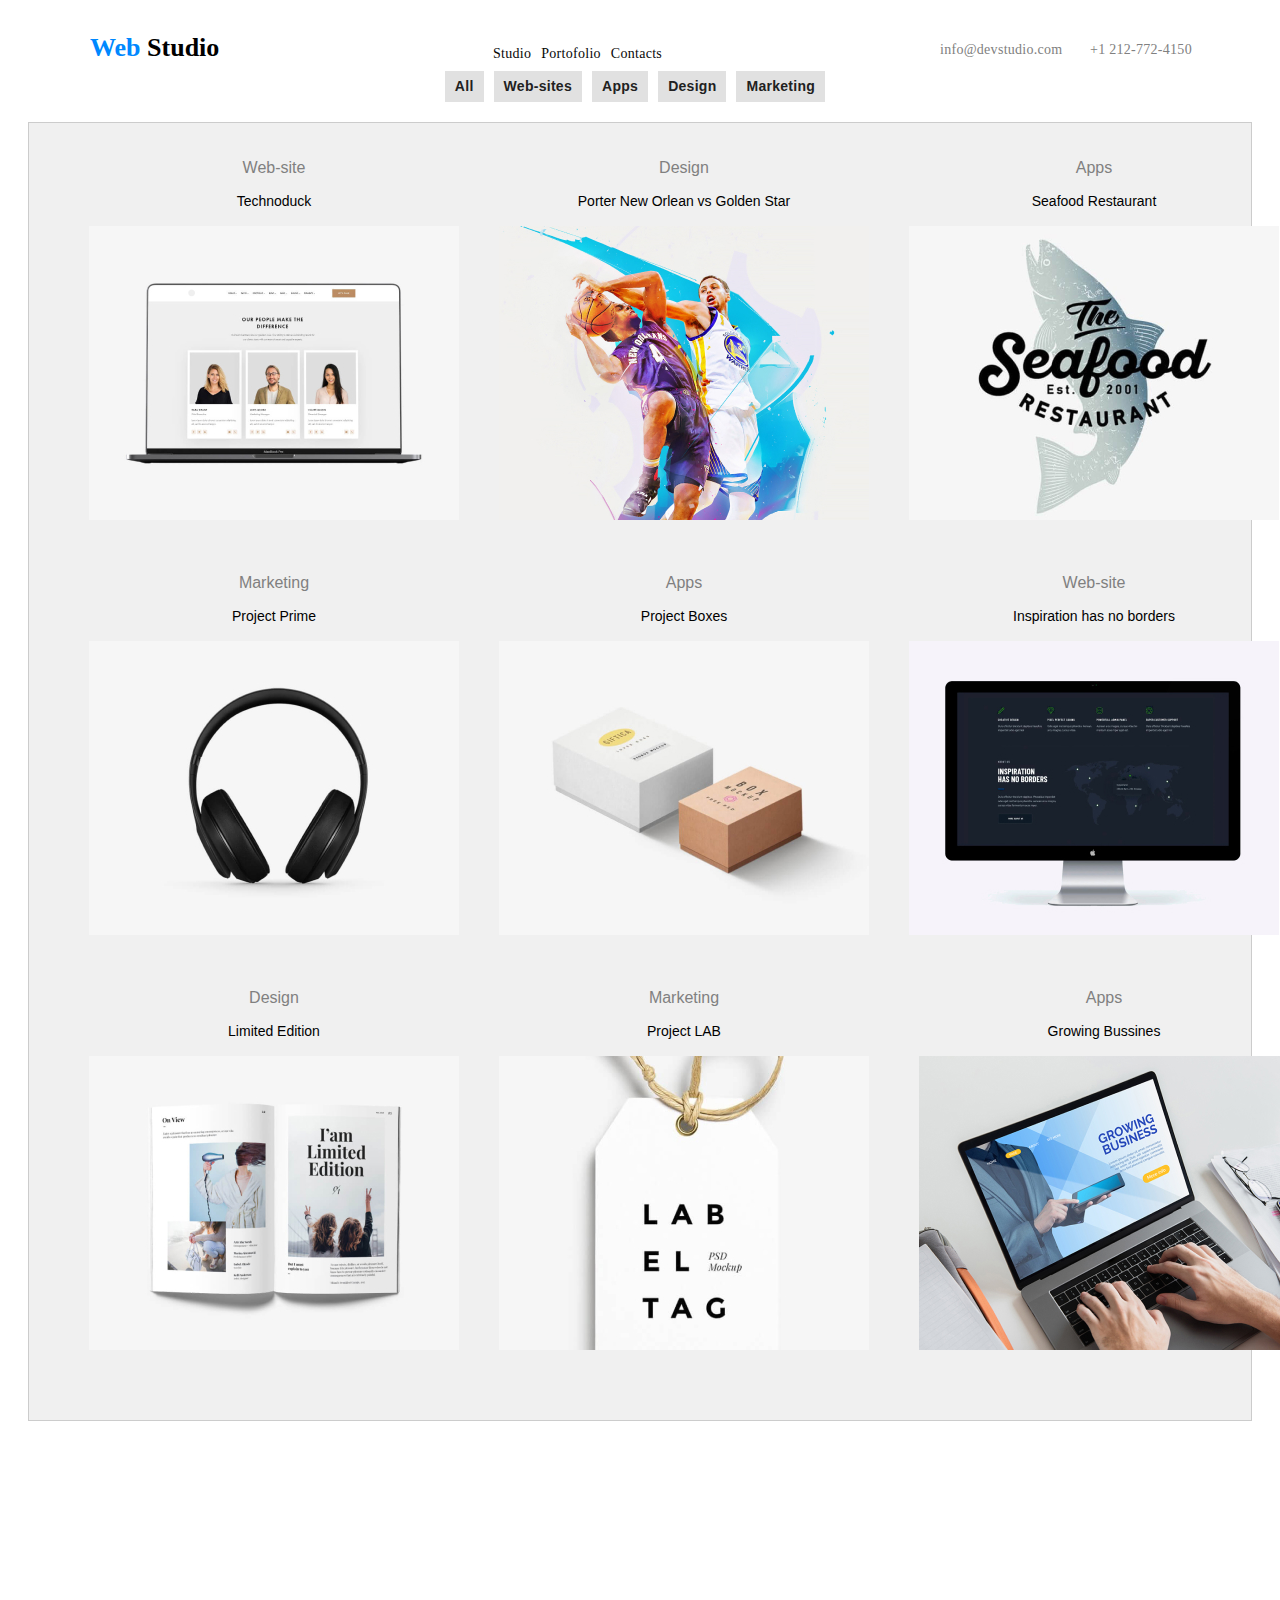
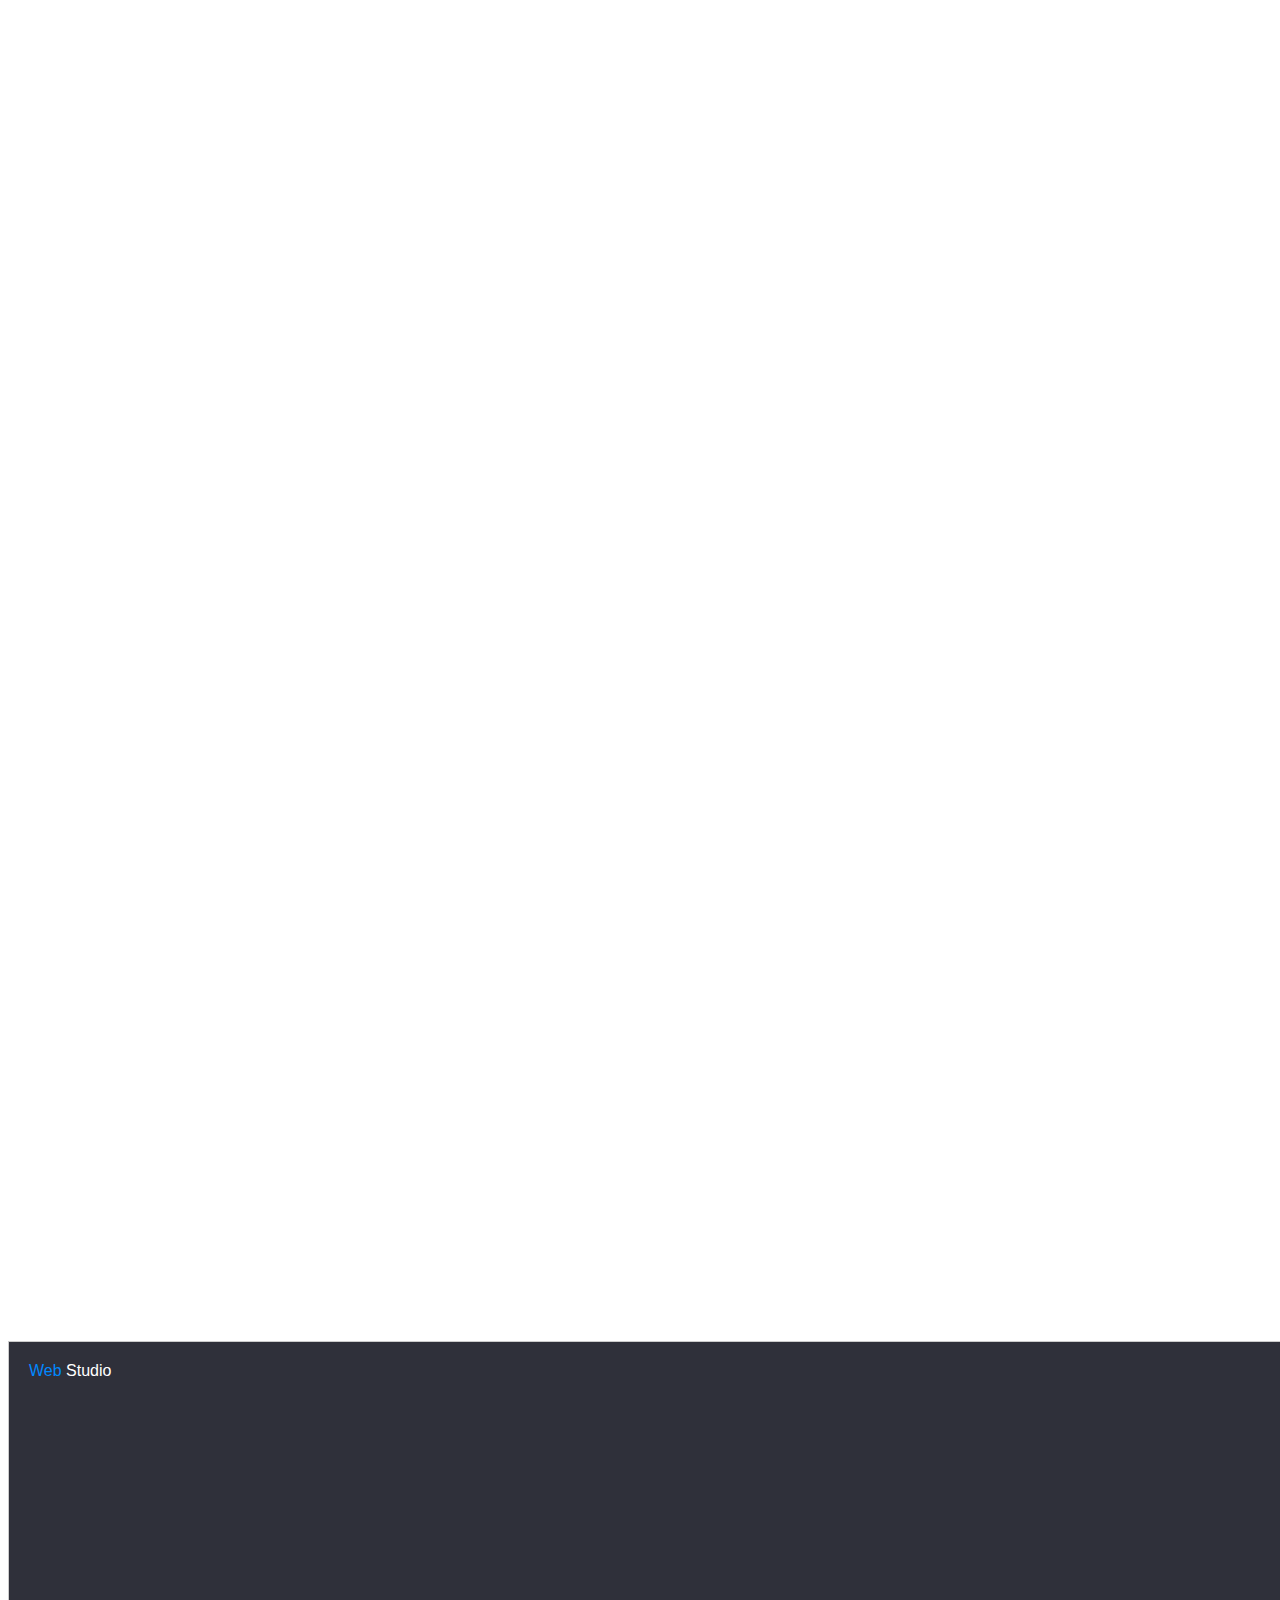
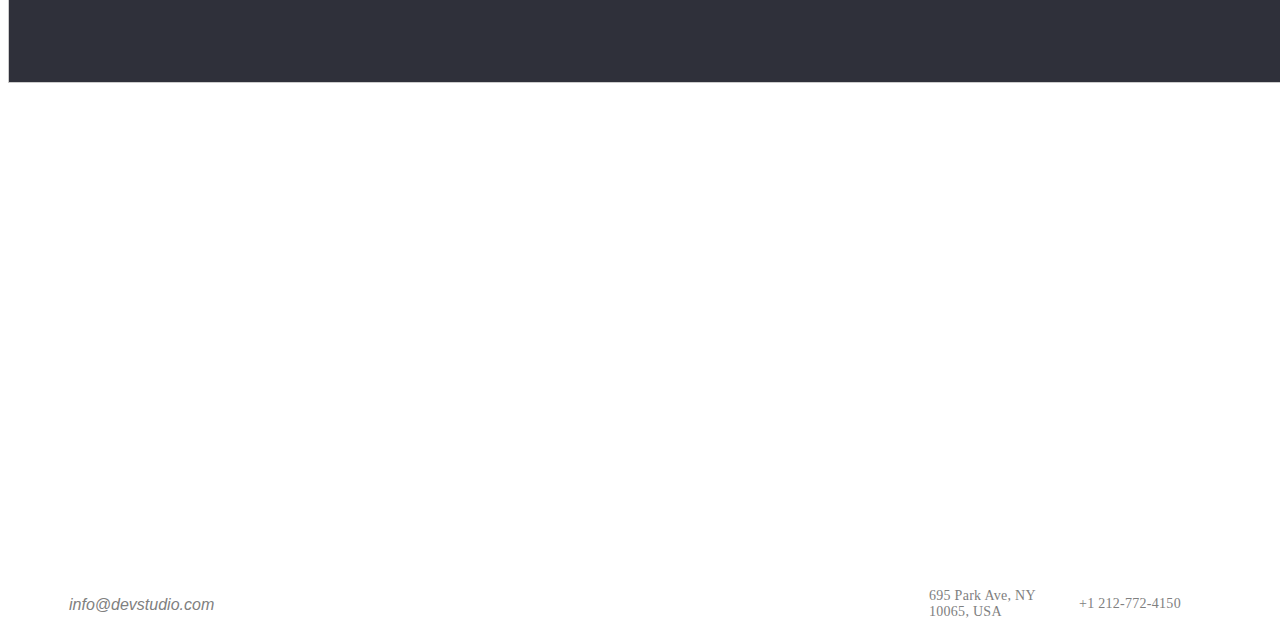
==== portofolio.html @ ecae7c15 "commit" ====
<!DOCTYPE html>
<html lang="en">
  <head>
    <meta charset="UTF-8" />
    <meta name="viewport" content="width=device-width, initial-scale=1.0" />
    <title>WebStudio</title>
    <link rel="stylesheet" href="css/modern-normalize.min.css" />
    <link rel="stylesheet" href="css/styles.css" />
  </head>

  <body>
    <header>
      <div class="container">
        <div class="webstudio">
          <a
            href="index.html"
            style="color: rgb(0, 136, 255); text-decoration: none">
            Web
          </a>
          <a href="index.html" style="color: black; text-decoration: none"
            >Studio</a
          >
        </div>

        <ul class="menu">
          <li><a href="index.html">Studio</a></li>
          <li><a href="portofolio.html">Portofolio</a></li>
          <li><a href="#">Contacts</a></li>
        </ul>

        <ul class="contact-list">
          <li><a href="mailto:info@devstudio.com">info@devstudio.com</a></li>
          <li><a href="tel:+1/212-772-4150">+1 212-772-4150</a></li>
        </ul>
      </div>
    </header>

    <main>
      <div class="filter-buttons">
        <button onclick="filterItems('all')">All</button>
        <button onclick="filterItems('websites')">Web-sites</button>
        <button onclick="filterItems('apps')">Apps</button>
        <button onclick="filterItems('design')">Design</button>
        <button onclick="filterItems('marketing')">Marketing</button>
      </div>

      <section>
        <ul id="portofoliolist">
          <li data-category="websites">
            Web-site
            <p>Technoduck</p>
            <img src="images/img1.jpg" alt="websites" />
          </li>

          <li data-category="design">
            Design
            <p>Porter New Orlean vs Golden Star</p>
            <img src="images/img2.jpg" alt="Design" />
          </li>

          <li data-category="apps">
            Apps
            <p>Seafood Restaurant</p>
            <img src="images/img3.jpg" alt="Apps" />
          </li>

          <li data-category="marketing">
            Marketing
            <p>Project Prime</p>
            <img src="images/img4.jpg" />
          </li>

          <li data-category="apps">
            Apps
            <p>Project Boxes</p>
            <img src="images/img5.jpg" alt="Apps" />
          </li>

          <li data-category="websites">
            Web-site
            <p>Inspiration has no borders</p>
            <img src="images/img6.jpg" alt="websites" />
          </li>

          <li data-category="design">
            Design
            <p>Limited Edition</p>
            <img src="images/img7.jpg" alt="design" />
          </li>

          <li data-category="Marketing">
            Marketing
            <p>Project LAB</p>
            <img src="images/img8.jpg" alt="marketing" />
          </li>

          <li data-category="apps">
            Apps
            <p>Growing Bussines</p>
            <img src="images/img9.jpg" alt="apps" />
          </li>
        </ul>
      </section>
    </main>

    <footer>
      <section class="box-bottom">
        <div>
          <a
            href="index.html"
            style="color: rgb(0, 136, 255); text-decoration: none">
            Web
          </a>
          <a
            href="index.html"
            style="color: rgb(255, 255, 255); text-decoration: none">
            Studio
          </a>
          <address>
            <ul class="contact-list">
              <li>
                <a
                  href="https://www.google.com/search?q=695+Park+Ave%2C+NY+10065%2C+USA&oq=695+Park+Ave%2C+NY+10065%2C+USA&aqs=chrome..69i57j0i22i30.980j0j7&sourceid=chrome&ie=UTF-8">
                  695 Park Ave, NY 10065, USA
                </a>
              </li>
              <li>
                <a href="mailto:info@devstudio.com">info@devstudio.com</a>
              </li>
              <li>
                <a href="tel:+1 212-772-4150">+1 212-772-4150</a>
              </li>
            </ul>
          </address>
        </div>
      </section>
    </footer>
  </body>
</html>
---- css/styles.css ----
.container {
  display: flex;
  flex-direction: column;
  width: 1200px;
  margin: 0 auto;
}

.webstudio {
  font-family: "Raleway", sans-serif;
  font-weight: 700;
  font-family: "Raleway";
  font-style: normal;
  font-weight: 700;
  font-size: 26px;
  line-height: 31px;
  position: absolute;
  width: 145px;
  height: 31px;
  left: 50px;
  top: 24px;
  letter-spacing: 0em;
}
ul {
  list-style: none;
}

ul li {
  display: inline-block;
  margin-right: 20px;
}

ul li:last-child {
  margin-right: 0;
}

ul li h4 {
  font-size: 18px;
  font-weight: bold;
}

ul li p {
  font-size: 14px;
  line-height: 1.5;
}
@import url("https://fonts.googleapis.com/css2?family=Raleway:wght@700&family=Roboto:wght@400;500;700;900&display=swap");
body {
  font-family: "Roboto", sans-serif;
  display: flex;
  flex-direction: column;
}
main {
  display: flex;
  flex-direction: column;
}
.menu {
  font-family: "Roboto", sans-serif;
}
.nav-links a,
.nav-links a:hover,
.nav-links a:focus {
  text-decoration: none;
}
.menu li:hover {
  color: #2196f3;
}

.menu li:hover a {
  color: rgb(0, 136, 255);
}
.menu a,
.menu a:hover,
.menu a:focus {
  color: #080808;
  text-decoration: none;
}

.studio-link:hover {
  color: rgb(0, 98, 255);
  text-decoration: none;
}

.studio-link:hover {
  color: black;
}
.menu {
  position: absolute;
  width: 42px;
  height: 16px;
  left: 453px;
  top: 32px;
  font-family: "Roboto";
  font-style: normal;
  font-weight: 500;
  font-size: 14px;
  line-height: 16px;
  letter-spacing: 0.02em;
  color: #212121;
}
.menu {
  display: flex;
  list-style: none;
  align-items: center;
}

.menu li {
  margin-right: 10px;
}

.menu li:last-child {
  margin-right: 0;
}
.contact-list {
  display: flex;
  list-style: none;
  align-items: center;
}

.contact-list li {
  margin-right: 10px;
}

.contact-list li:last-child {
  margin-right: 0;
}
.contact-list li {
  display: flex;
  align-items: center;
  margin-bottom: 10px; /* Adaugă spațiu între elementele de contact */
}

.contact-list li a {
  color: gray;
  text-decoration: none;
  display: flex;
  flex-direction: column; /* Afișează textul pe mai multe rânduri */
}

.contact-list li a svg {
  width: 16px;
  height: 13px;
  fill: #757575;
  margin-bottom: 5px;
  transition: fill 0.2s; /* Tranzitie de culoare */
}

/*hover/focus */
.contact-list li a:hover svg,
.contact-list li a:focus svg {
  fill: #2196f3;
}

/* info@devstudio.com */
.contact-list li:first-child {
  position: absolute;
  width: 135px;
  height: 16px;
  left: 900px;
  font-family: "Roboto";
  font-style: normal;
  font-weight: 500;
  font-size: 14px;
  line-height: 16px;
  letter-spacing: 0.02em;
  color: #2196f3;
}

/* +1 212-772-4150 */
.contact-list li:last-child {
  position: absolute;
  width: 113px;
  height: 16px;
  left: 1050px;
  font-family: "Roboto";
  font-style: normal;
  font-weight: 500;
  font-size: 14px;
  line-height: 16px;
  letter-spacing: 0.02em;
  color: #757575;
}

a[rel="webstudio"]::before {
  content: "web";
  color: blue;
}

a[rel="webstudio"]::after {
  content: "studio";
  color: black;
}

ul {
  list-style-type: none;
}
.nav-links a {
  font-weight: 500;
  font-size: 14;
  line-height: 1.88;
  letter-spacing: 0.02em;
  text-decoration: none;
  color: #212121;
}
.header-adress a {
  font-weight: 500;
  font-size: 14;
  line-height: 1.88;
  letter-spacing: 0.02em;
  text-decoration: none;
  color: #757575;
}
.nav-links a:hover,
.nav-links a:focus,
.header-adress a:hover,
.header-adress a:focus {
  color: #080808;
}
.webstudio {
  position: relative;
  z-index: 2;
}
.webstudio li a:hover {
  color: rgb(0, 136, 255);
  text-decoration: none;
}
.contact-list li a {
  color: gray;
  text-decoration: none;
}
.contact-list {
  position: relative;
  z-index: 2;
}
.contact-list li a:hover {
  color: rgba(33, 150, 243, 1);
}

/*section1*/
#mySection .container {
  max-width: 1100px;
  margin: 0 auto;
  background-color: transparent;
  top: 1200px;
}
#mySection {
  margin-top: 1000px;
  background-color: transparent;
  border: none;
  padding: 0;
  margin: 0;
  z-index: 2;
  top: 1500px;
}

/*section2*/
#myImages.container {
  display: flex;
  justify-content: center;
  align-items: center;
  flex-direction: column;
  max-width: 1500px;
  margin: 0 auto;
  background-color: transparent;
}

#whatWeDo .container {
  max-width: 1200px;
  margin: 0 auto;
}
#myImages {
  display: flex;
  align-items: center;
  background-color: transparent;
  border: none;
  padding: 0;
  margin: 0;
}

#myDesigners.container {
  max-width: 1200px;
  margin: 0 auto;
}
/*cele 4 paragrafe mutate prin margin*/
.feature-list {
  display: flex;
  align-items: center;
  background-color: transparent;
  border: none;
  padding: 0;
  margin: 0;
  display: flex;
  flex-direction: row;
  margin: 700px 0;
  gap: 30px;
}

.feature-list li {
  flex: 1;
}
.feature-list li p {
  margin-bottom: 10px;
}
.feature-list svg {
  margin-top: 10px;
}

.images-list {
  display: flex;
  flex-direction: row;
  margin: 2500px 0;
}

.images-list li {
  flex: 1;
}
.images-list {
  position: relative;
}

.images-list h2 {
  position: absolute;
  top: 140%;
  left: 50%;
  transform: translate(-50%, -50%);
  text-align: center;
  margin: 50px 0 0;
  padding: 0;
}

#myImages h2,
#myDesigners h2 {
  display: flex;
  justify-content: center;
  margin-top: -500px;
}

.images-list li {
  display: inline-block;
  margin: 10px;
}
.designers-list {
  flex-direction: row;
  display: flex;
  justify-content: center;
  align-items: center;
  flex-wrap: wrap;
}
/*foto designers*/
.designers-list li {
  flex: 0 0 200px;
  text-align: center;
  margin: 20px;
}

.designers-list h2 {
  position: absolute;
  top: 1100%;
  left: 50%;
  transform: translate(-50%, -50%);
  text-align: center;
  margin: 50px 0 0;
  padding: 0;
}
.designers-list img {
  width: 200px;
  height: 200px;
  top: 10px;
}
.designers-list h4,
.designers-list p {
  margin-top: 10px;
  top: 1000px;
}

#mySection {
  margin-bottom: 100px;
}

#myImages {
  margin-bottom: 100px;
}

.filter-buttons button {
  font-family: "Roboto", sans-serif;
  font-weight: 700;
  font-size: 14px;
  line-height: 1.5;
  letter-spacing: 0.02em;
  text-decoration: none;
  display: inline-block;
  color: #212121;
  background-color: rgb(225, 225, 225);
  border: none;
  cursor: pointer;
  margin-right: 10px;
  padding: 5px 10px;
  z-index: 2;
}

.filter-buttons button:hover,
.filter-buttons button:focus {
  color: rgb(255, 255, 255);
  background-color: rgb(0, 136, 255);
}
#portofoliolist li[data-category] {
  color: gray;
}
#portofoliolist li[data-category] p {
  color: initial;
}
.box-top {
  display: flex;
  justify-content: center;
  align-items: center;
  flex-direction: column;
  position: absolute;
  width: 1600px;
  height: 600px;
  margin: 0;
  left: 0px;
  top: 100px;
  background-color: #2f303a;
  background: var(--color-background);
  background-image: url("/images/background.jpg");
}
/*what we do*/
section ul {
  display: flex;
  flex-direction: column;
  top: 800px;
}

section ul li {
  margin-bottom: 20px;
}

section h4 {
  margin-top: 50px;
  z-index: 2;
}

section ul li img {
  position: relative;
  margin-bottom: 10px;
}

section h1 {
  position: absolute;
  top: 50%;
  left: 50%;
  transform: translate(-50%, -50%);
  z-index: 2;
  color: #ffffff;
}
section {
  margin-top: 200px;
  display: block;
  margin: 20px;
  padding: 20px;
  background-color: #f0f0f0;
  border: 1px solid #ccc;
}

section button {
  position: absolute;
  top: 70%;
  left: 50%;
  transform: translate(-50%, -50%);
  z-index: 2;
  color: #ffffff;
  background-color: #2196f3;
}

.filter-buttons {
  display: flex;
  justify-content: center;
  align-items: center;
}

#portofoliolist {
  display: grid;
  grid-template-columns: repeat(3, 1fr);
  gap: 20px;
}

#portofoliolist li {
  text-align: center;
}

footer {
  position: relative;
  width: 100%;
  top: 1500px;
}

.web-footer {
  font-family: "Raleway", sans-serif;
  font-weight: 700;
  font-style: normal;
  font-weight: 700;
  font-size: 26px;
  line-height: 31px;
  letter-spacing: 0.03em;
}

section.box-bottom {
  display: flex;
  width: 1400px;
  height: 300px;
  margin: 0;
  left: 0px;
  top: 40px;
  background-color: #2f303a;
}

.efective-adress {
  font-weight: 400;
  font-size: 14;
  line-height: 1.88;
  letter-spacing: 0.03em;
  text-decoration: none;
  color: #ffffff;
}
address {
  text-align: left;
}

.box-bottom {
  display: flex;
  justify-content: left;
}

footer .contact-list {
  display: flex;
  flex-direction: column;
  align-items: flex-start;
}

footer .contact-list li {
  margin-bottom: 10px;
}
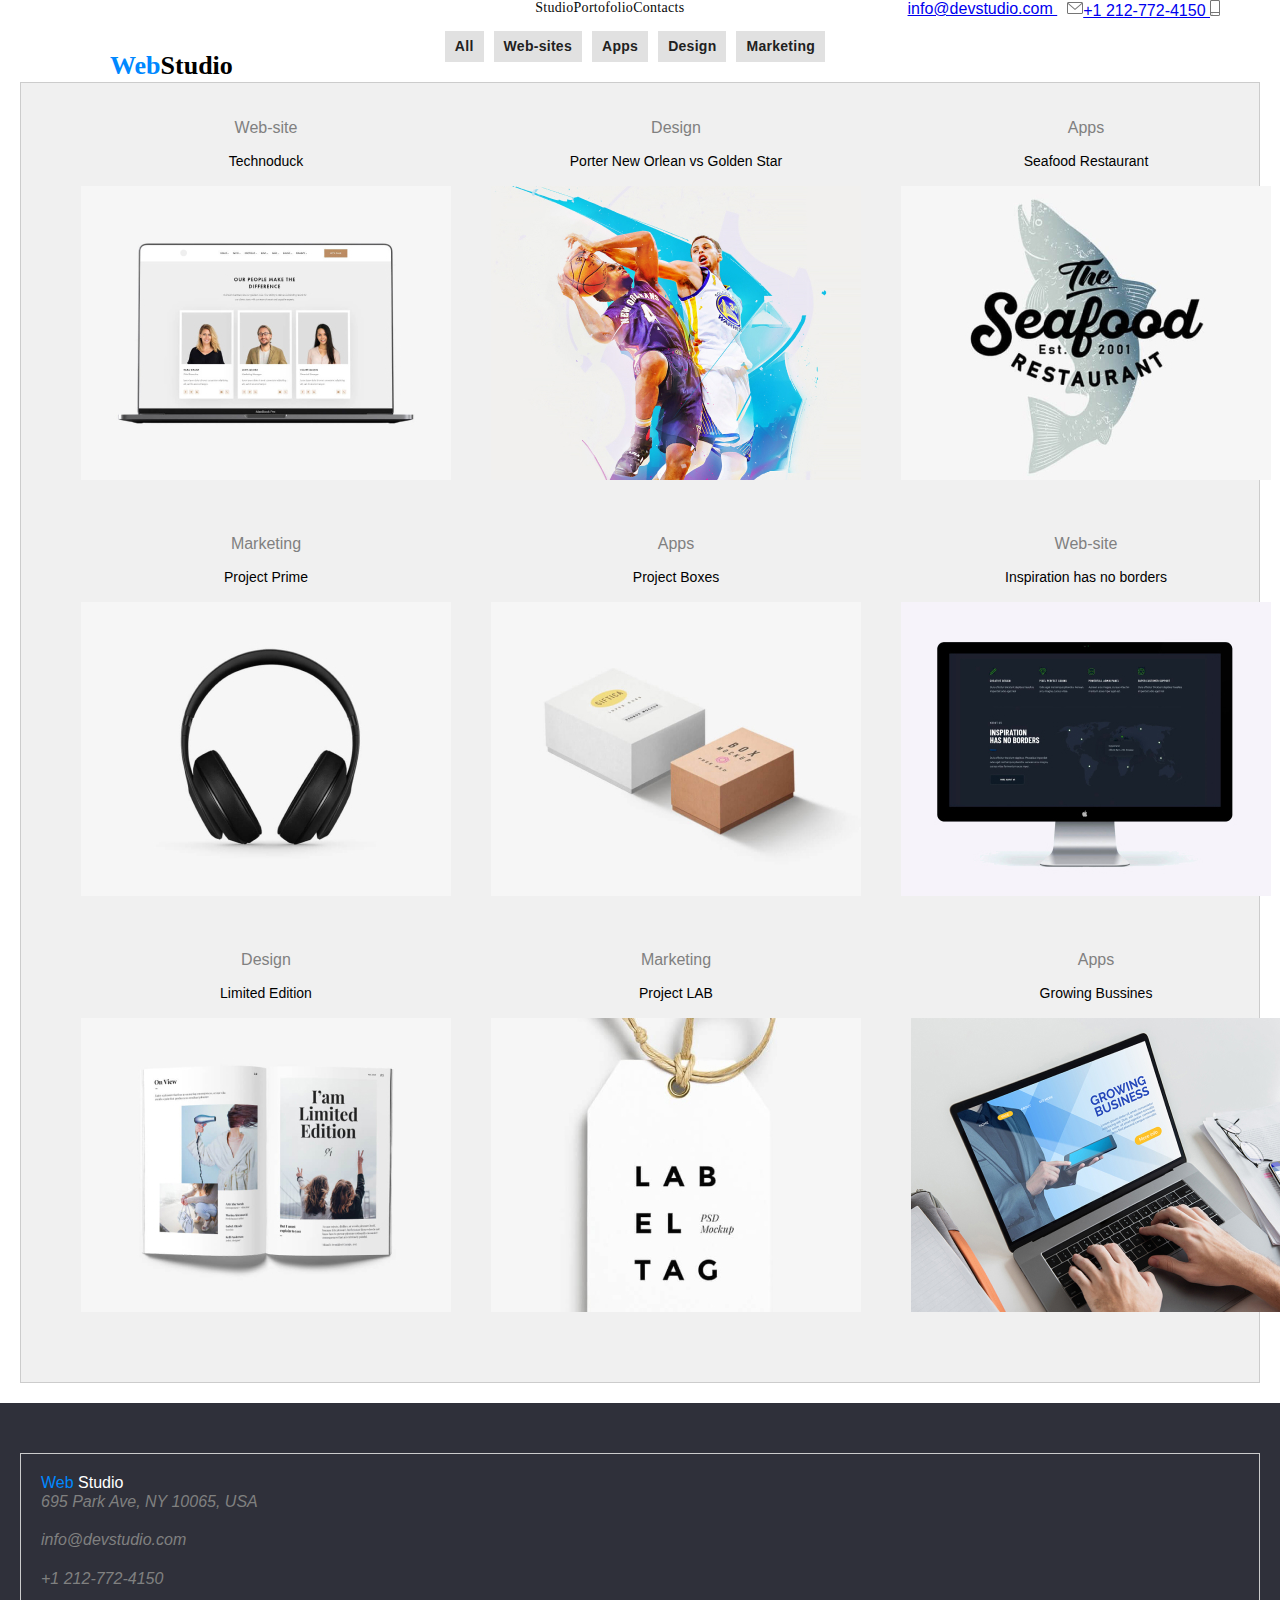
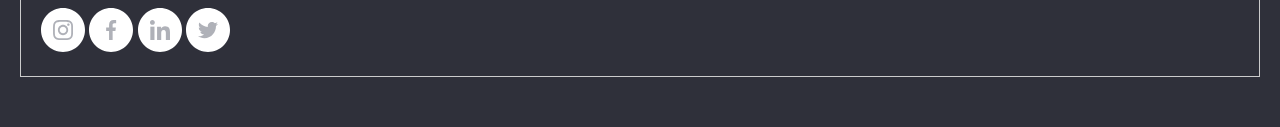
==== commit 9358f954: "commit" ====
--- a/portofolio.html
+++ b/portofolio.html
@@ -4,34 +4,61 @@
     <meta charset="UTF-8" />
     <meta name="viewport" content="width=device-width, initial-scale=1.0" />
     <title>WebStudio</title>
-    <link rel="stylesheet" href="css/modern-normalize.min.css" />
+    <link rel="stylesheet" href="css/modern-normalize.css" />
     <link rel="stylesheet" href="css/styles.css" />
   </head>
 
   <body>
     <header>
-      <div class="container">
+      <div class="header-container">
+        <!-- LOGO -->
         <div class="webstudio">
-          <a
-            href="index.html"
-            style="color: rgb(0, 136, 255); text-decoration: none">
-            Web
+          <a class="logo-link" href="index.html">
+            <div style="display: flex">
+              <p style="color: rgb(0, 136, 255)">Web</p>
+              <p style="color: rgb(0, 0, 0)">Studio</p>
+            </div>
           </a>
-          <a href="index.html" style="color: black; text-decoration: none"
-            >Studio</a
-          >
-        </div>
-
-        <ul class="menu">
-          <li><a href="index.html">Studio</a></li>
-          <li><a href="portofolio.html">Portofolio</a></li>
-          <li><a href="#">Contacts</a></li>
-        </ul>
-
-        <ul class="contact-list">
-          <li><a href="mailto:info@devstudio.com">info@devstudio.com</a></li>
-          <li><a href="tel:+1/212-772-4150">+1 212-772-4150</a></li>
-        </ul>
+        </div>
+
+        <div class="menu">
+          <div><a href="index.html">Studio</a></div>
+          <div><a href="portofolio.html">Portofolio</a></div>
+          <div><a href="#">Contacts</a></div>
+        </div>
+
+        <div class="contact-list">
+          <div class="email-container">
+            <a href="mailto:info@devstudio.com">info@devstudio.com </a>
+            <svg
+              xmlns="http://www.w3.org/2000/svg"
+              width="16"
+              height="13"
+              fill="none"
+              style="margin-left: 10px">
+              <path
+                fill="#757575"
+                d="M14.5.988h-13c-.827 0-1.5.673-1.5 1.5v8.997c0 .827.673 1.5 1.5 1.5h13c.827 0 1.5-.673 1.5-1.5V2.488c0-.827-.673-1.5-1.5-1.5Zm0 1c.068 0 .133.014.192.039L8 7.824 1.308 2.027a.498.498 0 0 1 .192-.039h13Zm0 9.997h-13a.5.5 0 0 1-.5-.5V3.083l6.672 5.78a.5.5 0 0 0 .656 0L15 3.084v8.402a.5.5 0 0 1-.5.5Z" />
+            </svg>
+          </div>
+          <div>
+            <a href="tel:+1/212-772-4150"
+              >+1 212-772-4150
+              <svg
+                xmlns="http://www.w3.org/2000/svg"
+                width="10"
+                height="16"
+                fill="none">
+                <path
+                  fill="#757575"
+                  d="M8.5 0h-7C.673 0 0 .673 0 1.5v13c0 .827.673 1.5 1.5 1.5h7c.827 0 1.5-.673 1.5-1.5v-13C10 .673 9.327 0 8.5 0Zm-7 1h7a.5.5 0 0 1 .5.5V12H1V1.5a.5.5 0 0 1 .5-.5Zm7 14h-7a.5.5 0 0 1-.5-.5V13h8v1.5a.5.5 0 0 1-.5.5Z" />
+                <path
+                  fill="#757575"
+                  d="M2.354 13.739a.445.445 0 0 1 0 .66.526.526 0 0 1-.708 0 .445.445 0 0 1 0-.66.525.525 0 0 1 .708 0Z" />
+              </svg>
+            </a>
+          </div>
+        </div>
       </div>
     </header>
 
@@ -105,7 +132,7 @@
 
     <footer>
       <section class="box-bottom">
-        <div>
+        <div class="logo">
           <a
             href="index.html"
             style="color: rgb(0, 136, 255); text-decoration: none">
@@ -113,26 +140,136 @@
           </a>
           <a
             href="index.html"
-            style="color: rgb(255, 255, 255); text-decoration: none">
-            Studio
-          </a>
-          <address>
-            <ul class="contact-list">
-              <li>
-                <a
-                  href="https://www.google.com/search?q=695+Park+Ave%2C+NY+10065%2C+USA&oq=695+Park+Ave%2C+NY+10065%2C+USA&aqs=chrome..69i57j0i22i30.980j0j7&sourceid=chrome&ie=UTF-8">
-                  695 Park Ave, NY 10065, USA
-                </a>
-              </li>
-              <li>
-                <a href="mailto:info@devstudio.com">info@devstudio.com</a>
-              </li>
-              <li>
-                <a href="tel:+1 212-772-4150">+1 212-772-4150</a>
-              </li>
-            </ul>
-          </address>
-        </div>
+            style="color: rgb(255, 255, 255); text-decoration: none"
+            >Studio</a
+          >
+        </div>
+        <address>
+          <ul class="contact">
+            <li>
+              <a
+                href="https://www.google.com/search?q=695+Park+Ave%2C+NY+10065%2C+USA&oq=695+Park+Ave%2C+NY+10065%2C+USA&aqs=chrome..69i57j0i22i30.980j0j7&sourceid=chrome&ie=UTF-8"
+                >695 Park Ave, NY 10065, USA</a
+              >
+            </li>
+            <li>
+              <a href="https://www.info@devstudio.com">info@devstudio.com</a>
+            </li>
+            <li><a href="+1 212-772-4150">+1 212-772-4150</a></li>
+          </ul>
+        </address>
+
+        <class svg="social">
+          <svg
+            width="44"
+            height="44"
+            viewBox="0 0 44 44"
+            fill="none"
+            xmlns="http://www.w3.org/2000/svg">
+            <path
+              d="M44 22C44 28.0751 41.5376 33.5751 37.5564 37.5563C33.5751 41.5375 28.0751 44 22 44C15.9249 44 10.4249 41.5375 6.44365 37.5563C2.46243 33.5751 0 28.0751 0 22C0 15.9248 2.46243 10.4248 6.44365 6.44362C10.4249 2.4624 15.9249 -3.05176e-05 22 -3.05176e-05C28.0751 -3.05176e-05 33.5751 2.4624 37.5564 6.44362C41.5376 10.4248 44 15.9248 44 22Z"
+              fill="white" />
+            <g clip-path="url(#clip0_81207_407)">
+              <path
+                d="M31.9804 17.8801C31.9336 16.8174 31.7617 16.0868 31.5156 15.4537C31.2616 14.7818 30.8709 14.1801 30.359 13.68C29.8589 13.1721 29.2533 12.7774 28.5891 12.5274C27.9524 12.2813 27.2256 12.1094 26.163 12.0626C25.0924 12.0118 24.7525 12 22.0371 12C19.3217 12 18.9818 12.0118 17.9152 12.0586C16.8525 12.1055 16.1219 12.2775 15.489 12.5235C14.8169 12.7774 14.2153 13.1681 13.7152 13.68C13.2073 14.1801 12.8127 14.7857 12.5626 15.4499C12.3164 16.0868 12.1446 16.8134 12.0977 17.8761C12.0469 18.9467 12.0352 19.2866 12.0352 22.002C12.0352 24.7173 12.0469 25.0572 12.0938 26.1239C12.1406 27.1865 12.3126 27.9171 12.5588 28.5502C12.8127 29.2221 13.2073 29.8238 13.7152 30.3239C14.2153 30.8318 14.8209 31.2265 15.4851 31.4765C16.1219 31.7226 16.8486 31.8945 17.9114 31.9413C18.9779 31.9883 19.3179 31.9999 22.0333 31.9999C24.7487 31.9999 25.0885 31.9883 26.1552 31.9413C27.2179 31.8945 27.9484 31.7226 28.5813 31.4765C29.9254 30.9568 30.9881 29.8941 31.5078 28.5502C31.7538 27.9133 31.9258 27.1865 31.9727 26.1239C32.0195 25.0572 32.0313 24.7173 32.0313 22.002C32.0313 19.2866 32.0273 18.9467 31.9804 17.8801ZM30.1794 26.0457C30.1364 27.0225 29.9723 27.5499 29.8356 27.9015C29.4995 28.7728 28.808 29.4643 27.9367 29.8004C27.5851 29.9372 27.0538 30.1012 26.0809 30.1441C25.026 30.1911 24.7096 30.2027 22.0411 30.2027C19.3726 30.2027 19.0522 30.1911 18.0011 30.1441C17.0244 30.1012 16.4969 29.9372 16.1453 29.8004C15.7117 29.6402 15.317 29.3862 14.9967 29.0541C14.6646 28.7298 14.4106 28.3391 14.2504 27.9055C14.1137 27.5539 13.9496 27.0225 13.9067 26.0497C13.8597 24.9948 13.8481 24.6783 13.8481 22.0097C13.8481 19.3412 13.8597 19.0209 13.9067 17.9699C13.9496 16.9932 14.1137 16.4657 14.2504 16.1141C14.4106 15.6804 14.6646 15.2859 15.0007 14.9654C15.3248 14.6333 15.7155 14.3793 16.1493 14.2192C16.5009 14.0825 17.0323 13.9184 18.0051 13.8754C19.06 13.8285 19.3765 13.8168 22.0449 13.8168C24.7174 13.8168 25.0337 13.8285 26.0848 13.8754C27.0616 13.9184 27.589 14.0825 27.9407 14.2192C28.3742 14.3793 28.7689 14.6333 29.0893 14.9654C29.4213 15.2897 29.6753 15.6804 29.8356 16.1141C29.9723 16.4657 30.1364 16.997 30.1794 17.9699C30.2263 19.0248 30.238 19.3412 30.238 22.0097C30.238 24.6783 30.2263 24.9908 30.1794 26.0457Z"
+                fill="#AFB1B8" />
+              <path
+                d="M22.0371 16.8642C19.2007 16.8642 16.8994 19.1654 16.8994 22.0019C16.8994 24.8385 19.2007 27.1396 22.0371 27.1396C24.8736 27.1396 27.1748 24.8385 27.1748 22.0019C27.1748 19.1654 24.8736 16.8642 22.0371 16.8642ZM22.0371 25.3346C20.197 25.3346 18.7044 23.8422 18.7044 22.0019C18.7044 20.1617 20.197 18.6692 22.0371 18.6692C23.8773 18.6692 25.3698 20.1617 25.3698 22.0019C25.3698 23.8422 23.8773 25.3346 22.0371 25.3346Z"
+                fill="#AFB1B8" />
+              <path
+                d="M28.5775 16.6611C28.5775 17.3235 28.0405 17.8605 27.378 17.8605C26.7156 17.8605 26.1785 17.3235 26.1785 16.6611C26.1785 15.9986 26.7156 15.4617 27.378 15.4617C28.0405 15.4617 28.5775 15.9986 28.5775 16.6611Z"
+                fill="#AFB1B8" />
+            </g>
+            <defs>
+              <clipPath id="clip0_81207_407">
+                <rect
+                  width="20"
+                  height="20"
+                  fill="white"
+                  transform="translate(12 12)" />
+              </clipPath>
+            </defs>
+          </svg>
+
+          <svg
+            width="44"
+            height="44"
+            viewBox="0 0 44 44"
+            fill="none"
+            xmlns="http://www.w3.org/2000/svg">
+            <path
+              d="M44 22C44 28.0751 41.5376 33.5751 37.5564 37.5563C33.5751 41.5375 28.0751 44 22 44C15.9249 44 10.4249 41.5375 6.44365 37.5563C2.46243 33.5751 0 28.0751 0 22C0 15.9248 2.46243 10.4248 6.44365 6.44362C10.4249 2.4624 15.9249 -3.05176e-05 22 -3.05176e-05C28.0751 -3.05176e-05 33.5751 2.4624 37.5564 6.44362C41.5376 10.4248 44 15.9248 44 22Z"
+              fill="white" />
+            <g clip-path="url(#clip0_81207_397)">
+              <path
+                d="M25.3308 15.3208H27.1567V12.1408C26.8417 12.0975 25.7583 12 24.4967 12C21.8642 12 20.0608 13.6558 20.0608 16.6992V19.5H17.1558V23.055H20.0608V32H23.6225V23.0558H26.41L26.8525 19.5008H23.6217V17.0517C23.6225 16.0242 23.8992 15.3208 25.3308 15.3208Z"
+                fill="#AFB1B8" />
+            </g>
+            <defs>
+              <clipPath id="clip0_81207_397">
+                <rect
+                  width="20"
+                  height="20"
+                  fill="white"
+                  transform="translate(12 12)" />
+              </clipPath>
+            </defs>
+          </svg>
+          <svg
+            width="44"
+            height="44"
+            viewBox="0 0 44 44"
+            fill="none"
+            xmlns="http://www.w3.org/2000/svg">
+            <path
+              d="M44 22C44 28.0751 41.5376 33.5751 37.5564 37.5563C33.5751 41.5375 28.0751 44 22 44C15.9249 44 10.4249 41.5375 6.44365 37.5563C2.46243 33.5751 0 28.0751 0 22C0 15.9248 2.46243 10.4248 6.44365 6.44362C10.4249 2.4624 15.9249 -3.05176e-05 22 -3.05176e-05C28.0751 -3.05176e-05 33.5751 2.4624 37.5564 6.44362C41.5376 10.4248 44 15.9248 44 22Z"
+              fill="white" />
+            <g clip-path="url(#clip0_81207_391)">
+              <path
+                d="M31.995 32V31.9992H32V24.6642C32 21.0759 31.2275 18.3117 27.0325 18.3117C25.0158 18.3117 23.6625 19.4184 23.11 20.4675H23.0517V18.6467H19.0742V31.9992H23.2158V25.3875C23.2158 23.6467 23.5458 21.9634 25.7017 21.9634C27.8258 21.9634 27.8575 23.95 27.8575 25.4992V32H31.995Z"
+                fill="#AFB1B8" />
+              <path
+                d="M12.33 18.6475H16.4767V32H12.33V18.6475Z"
+                fill="#AFB1B8" />
+              <path
+                d="M14.4017 12C13.0758 12 12 13.0758 12 14.4017C12 15.7275 13.0758 16.8258 14.4017 16.8258C15.7275 16.8258 16.8033 15.7275 16.8033 14.4017C16.8025 13.0758 15.7267 12 14.4017 12V12Z"
+                fill="#AFB1B8" />
+            </g>
+            <defs>
+              <clipPath id="clip0_81207_391">
+                <rect
+                  width="20"
+                  height="20"
+                  fill="white"
+                  transform="translate(12 12)" />
+              </clipPath>
+            </defs>
+          </svg>
+          <svg
+            width="44"
+            height="44"
+            viewBox="0 0 44 44"
+            fill="none"
+            xmlns="http://www.w3.org/2000/svg">
+            <path
+              d="M44 22C44 28.0751 41.5376 33.5751 37.5564 37.5563C33.5751 41.5375 28.0751 44 22 44C15.9249 44 10.4249 41.5375 6.44365 37.5563C2.46243 33.5751 0 28.0751 0 22C0 15.9248 2.46243 10.4248 6.44365 6.44362C10.4249 2.4624 15.9249 -3.05176e-05 22 -3.05176e-05C28.0751 -3.05176e-05 33.5751 2.4624 37.5564 6.44362C41.5376 10.4248 44 15.9248 44 22Z"
+              fill="white" />
+            <g clip-path="url(#clip0_81207_401)">
+              <path
+                d="M32 15.7988C31.2563 16.125 30.4637 16.3412 29.6375 16.4462C30.4875 15.9388 31.1363 15.1412 31.4412 14.18C30.6488 14.6525 29.7738 14.9863 28.8412 15.1725C28.0887 14.3713 27.0162 13.875 25.8462 13.875C23.5763 13.875 21.7487 15.7175 21.7487 17.9763C21.7487 18.3012 21.7762 18.6137 21.8438 18.9112C18.435 18.745 15.4188 17.1113 13.3925 14.6225C13.0387 15.2363 12.8313 15.9388 12.8313 16.695C12.8313 18.115 13.5625 19.3737 14.6525 20.1025C13.9937 20.09 13.3475 19.8988 12.8 19.5975C12.8 19.61 12.8 19.6262 12.8 19.6425C12.8 21.635 14.2212 23.29 16.085 23.6712C15.7512 23.7625 15.3875 23.8062 15.01 23.8062C14.7475 23.8062 14.4825 23.7913 14.2337 23.7362C14.765 25.36 16.2725 26.5538 18.065 26.5925C16.67 27.6838 14.8988 28.3412 12.9813 28.3412C12.645 28.3412 12.3225 28.3263 12 28.285C13.8162 29.4563 15.9688 30.125 18.29 30.125C25.835 30.125 29.96 23.875 29.96 18.4575C29.96 18.2762 29.9538 18.1013 29.945 17.9275C30.7588 17.35 31.4425 16.6288 32 15.7988Z"
+                fill="#AFB1B8" />
+            </g>
+            <defs>
+              <clipPath id="clip0_81207_401">
+                <rect
+                  width="20"
+                  height="20"
+                  fill="white"
+                  transform="translate(12 12)" />
+              </clipPath>
+            </defs>
+          </svg>
+        </class>
       </section>
     </footer>
   </body>
--- a/css/styles.css
+++ b/css/styles.css
@@ -1,10 +1,3 @@
-.container {
-  display: flex;
-  flex-direction: column;
-  width: 1200px;
-  margin: 0 auto;
-}
-
 .webstudio {
   font-family: "Raleway", sans-serif;
   font-weight: 700;
@@ -55,6 +48,16 @@
 .menu {
   font-family: "Roboto", sans-serif;
 }
+.menu li a {
+  color: #333; /* Culoarea implicită a linkurilor */
+  text-decoration: none;
+  transition: color 0.3s ease; /* Tranziție de culoare la hover */
+}
+
+.menu li a:hover {
+  color: #007bff; /* Culoarea la hover */
+}
+
 .nav-links a,
 .nav-links a:hover,
 .nav-links a:focus {
@@ -83,7 +86,6 @@
   color: black;
 }
 .menu {
-  position: absolute;
   width: 42px;
   height: 16px;
   left: 453px;
@@ -109,75 +111,6 @@
 .menu li:last-child {
   margin-right: 0;
 }
-.contact-list {
-  display: flex;
-  list-style: none;
-  align-items: center;
-}
-
-.contact-list li {
-  margin-right: 10px;
-}
-
-.contact-list li:last-child {
-  margin-right: 0;
-}
-.contact-list li {
-  display: flex;
-  align-items: center;
-  margin-bottom: 10px; /* Adaugă spațiu între elementele de contact */
-}
-
-.contact-list li a {
-  color: gray;
-  text-decoration: none;
-  display: flex;
-  flex-direction: column; /* Afișează textul pe mai multe rânduri */
-}
-
-.contact-list li a svg {
-  width: 16px;
-  height: 13px;
-  fill: #757575;
-  margin-bottom: 5px;
-  transition: fill 0.2s; /* Tranzitie de culoare */
-}
-
-/*hover/focus */
-.contact-list li a:hover svg,
-.contact-list li a:focus svg {
-  fill: #2196f3;
-}
-
-/* info@devstudio.com */
-.contact-list li:first-child {
-  position: absolute;
-  width: 135px;
-  height: 16px;
-  left: 900px;
-  font-family: "Roboto";
-  font-style: normal;
-  font-weight: 500;
-  font-size: 14px;
-  line-height: 16px;
-  letter-spacing: 0.02em;
-  color: #2196f3;
-}
-
-/* +1 212-772-4150 */
-.contact-list li:last-child {
-  position: absolute;
-  width: 113px;
-  height: 16px;
-  left: 1050px;
-  font-family: "Roboto";
-  font-style: normal;
-  font-weight: 500;
-  font-size: 14px;
-  line-height: 16px;
-  letter-spacing: 0.02em;
-  color: #757575;
-}
 
 a[rel="webstudio"]::before {
   content: "web";
@@ -188,7 +121,15 @@
   content: "studio";
   color: black;
 }
-
+a[rel="logo"]::before {
+  content: "web";
+  color: blue;
+}
+
+a[rel="logo"]::after {
+  content: "studio";
+  color: black;
+}
 ul {
   list-style-type: none;
 }
@@ -247,7 +188,7 @@
   border: none;
   padding: 0;
   margin: 0;
-  z-index: 2;
+  /*z-index: 2;*/
   top: 1500px;
 }
 
@@ -273,12 +214,90 @@
   border: none;
   padding: 0;
   margin: 0;
+  margin-top: 100px;
+  margin-bottom: 100px;
+}
+/* Efect de hover pentru pictograme */
+.designer-card svg {
+  fill: #243c95; /* Culoarea implicită a pictogramelor */
+  transition: fill 0.3s; /* Efect de tranziție pentru schimbarea culorii */
+}
+
+.designer-card:hover svg {
+  fill: #007bff; /* Culoarea la hover */
 }
 
 #myDesigners.container {
   max-width: 1200px;
   margin: 0 auto;
 }
+#myDesigners {
+  background-color: #f7f7f7;
+  padding: 50px 0;
+}
+
+.designers-list {
+  list-style: none;
+  display: flex;
+  flex-wrap: wrap;
+  justify-content: space-between;
+  padding: 0;
+  margin: 0;
+}
+
+.designer-card {
+  background-color: #fff;
+  border: 1px solid #e0e0e0;
+  border-radius: 5px;
+  padding: 20px;
+  width: calc(
+    25% - 20px
+  ); /* Ajustați dimensiunea cardurilor în funcție de nevoile dvs. */
+  box-sizing: border-box;
+  text-align: center;
+  margin-bottom: 20px;
+}
+
+.designer-card li img {
+  max-width: 100%;
+  height: auto;
+  border-radius: 50%;
+}
+
+.designer-card h4 {
+  margin-top: 20px;
+}
+
+.designer-card p {
+  color: #888;
+}
+
+.designer-card:hover,
+.designer-card:focus {
+  background-color: #f2f2f2;
+  border-color: #ccc;
+}
+.designers-list {
+  display: flex;
+  align-items: center;
+}
+
+.designer-card {
+  margin-right: 20px;
+}
+
+.designer-card svg {
+  width: 20px;
+  height: 20px;
+  margin-left: 5px;
+  fill: #000; /* Culoarea inițială a pictogramelor */
+  transition: fill 0.3s ease; /* Tranziție pentru efectul de hover */
+}
+
+.designer-card:hover svg {
+  fill: blue; /* Culoarea la hover */
+}
+
 /*cele 4 paragrafe mutate prin margin*/
 .feature-list {
   display: flex;
@@ -290,7 +309,7 @@
   display: flex;
   flex-direction: row;
   margin: 700px 0;
-  gap: 30px;
+  margin-bottom: 0cqmax;
 }
 
 .feature-list li {
@@ -306,7 +325,8 @@
 .images-list {
   display: flex;
   flex-direction: row;
-  margin: 2500px 0;
+  margin: 0;
+  top: 5px;
 }
 
 .images-list li {
@@ -318,7 +338,7 @@
 
 .images-list h2 {
   position: absolute;
-  top: 140%;
+  top: 280%; /*mutat h2 what we do*/
   left: 50%;
   transform: translate(-50%, -50%);
   text-align: center;
@@ -330,7 +350,7 @@
 #myDesigners h2 {
   display: flex;
   justify-content: center;
-  margin-top: -500px;
+  margin-top: -950px; /*mutat h2 our team*/
 }
 
 .images-list li {
@@ -353,7 +373,7 @@
 
 .designers-list h2 {
   position: absolute;
-  top: 1100%;
+  top: 350%;
   left: 50%;
   transform: translate(-50%, -50%);
   text-align: center;
@@ -481,60 +501,102 @@
   grid-template-columns: repeat(3, 1fr);
   gap: 20px;
 }
-
+.client4 {
+  color: #757575;
+  align-items: center;
+}
 #portofoliolist li {
   text-align: center;
 }
 
+#regularcustomers svg:hover,
+#regularcustomers svg:focus {
+  filter: brightness(1.2);
+  stroke: rgb(66, 111, 216);
+  transition: fill 0.3s ease;
+}
+#regularcustomers h2 {
+  text-align: center;
+}
+#regularcustomers svg:nth-of-type(4):hover,
+#regularcustomers svg:nth-of-type(4):hover + .frame {
+  fill: rgb(123, 123, 127);
+  stroke: rgb(134, 134, 139);
+}
+
+/* svg {
+  margin: 20px;
+} */
+
 footer {
-  position: relative;
-  width: 100%;
-  top: 1500px;
-}
-
-.web-footer {
-  font-family: "Raleway", sans-serif;
-  font-weight: 700;
-  font-style: normal;
-  font-weight: 700;
-  font-size: 26px;
-  line-height: 31px;
-  letter-spacing: 0.03em;
-}
-
-section.box-bottom {
-  display: flex;
-  width: 1400px;
-  height: 300px;
+  background-color: #2f303a;
+  z-index: 2;
+  padding: 30px 0;
+}
+.box-bottom {
+  background-color: transparent;
+
+  display: flex;
+  justify-content: space-between;
+  align-items: flex-start; /* Alinează la stânga pe verticală */
+  flex-direction: column; /* Afișează adresele de contact în coloană */
+}
+
+.box-bottom a {
+  text-decoration: none;
+  margin-bottom: 10px; /* Adaugă spațiu între link-uri */
+}
+
+.contact {
+  display: flex;
+  flex-direction: column; /* Afișează adresele de contact în coloană */
+  list-style: none;
+  padding: 0;
   margin: 0;
-  left: 0px;
-  top: 40px;
-  background-color: #2f303a;
-}
-
-.efective-adress {
-  font-weight: 400;
-  font-size: 14;
-  line-height: 1.88;
-  letter-spacing: 0.03em;
-  text-decoration: none;
-  color: #ffffff;
-}
-address {
-  text-align: left;
-}
-
-.box-bottom {
-  display: flex;
-  justify-content: left;
-}
-
-footer .contact-list {
-  display: flex;
-  flex-direction: column;
-  align-items: flex-start;
-}
-
-footer .contact-list li {
+}
+
+.contact li {
   margin-bottom: 10px;
 }
+
+.contact a {
+  color: gray;
+  text-decoration: none;
+  display: flex;
+  align-items: center;
+}
+
+.contact a span {
+  margin-left: 5px;
+}
+
+.contact a:hover,
+.contact a:focus {
+  color: #2196f3;
+}
+.social {
+  display: inline-block;
+  margin-left: 500px;
+}
+.logo-link {
+  text-decoration: none;
+}
+
+.container {
+  max-width: 1200px;
+  margin: 0 auto;
+  padding: 0 20px;
+}
+.header-container {
+  display: flex;
+  flex-flow: row;
+  width: 1200px;
+  margin: 0 auto;
+  padding:0 20px;
+  justify-content: space-between;
+}
+.contact-list {
+  display: flex;
+  max-width: 500px;
+  flex-flow: row;
+}